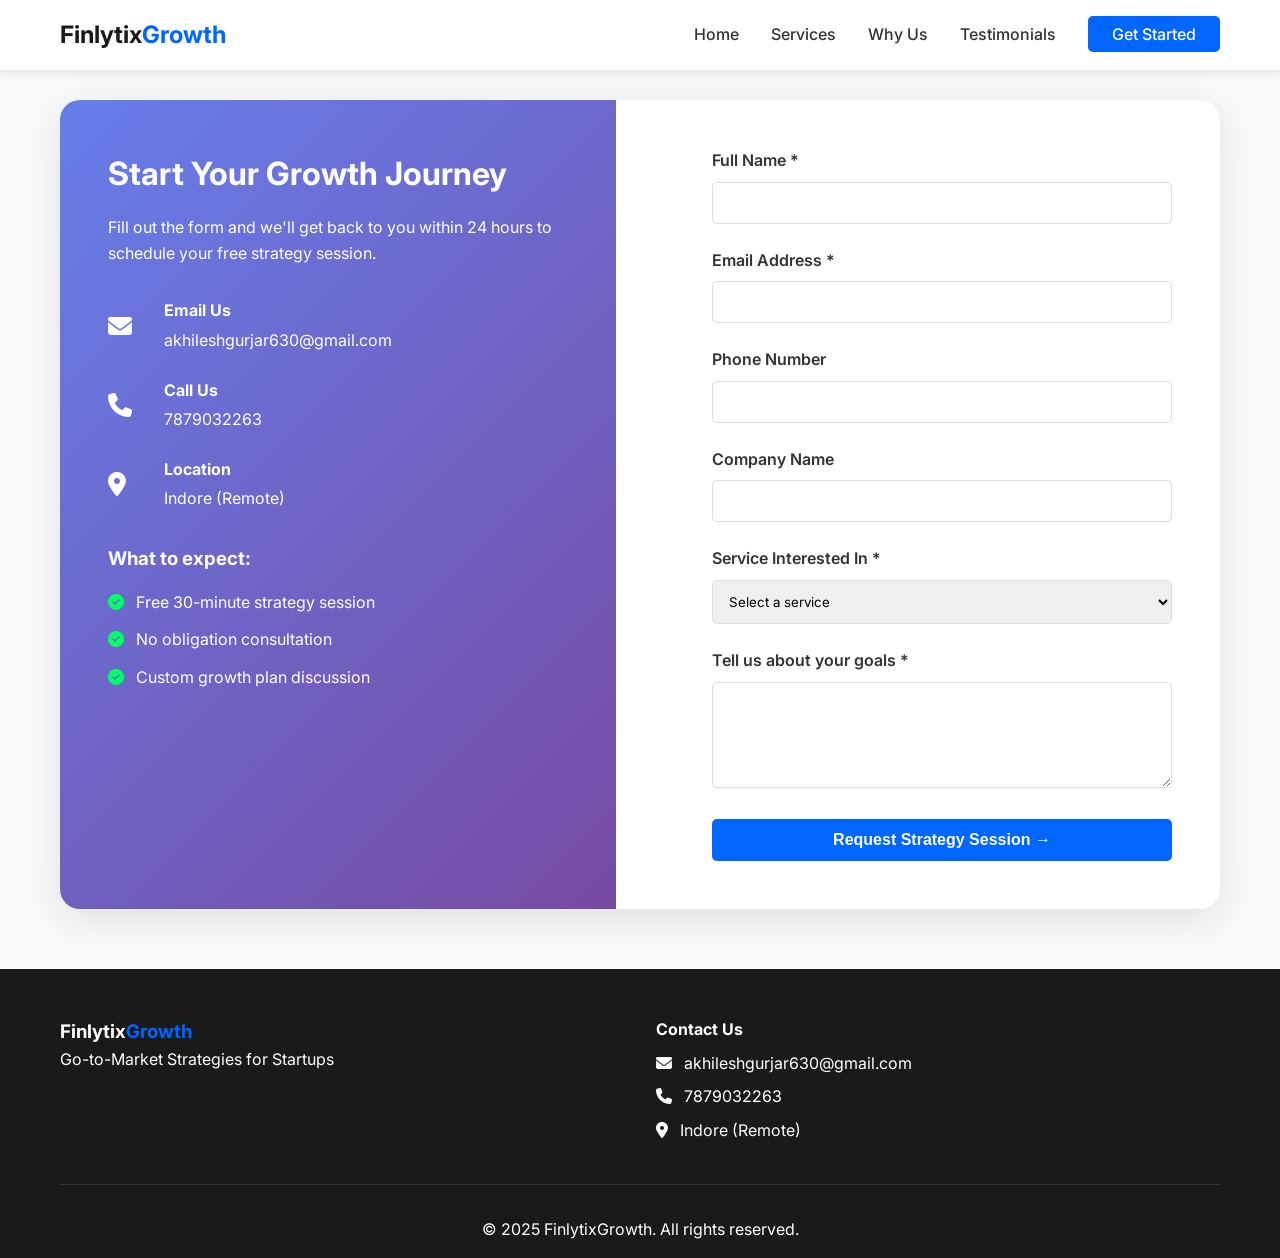
==== contact.html @ 9b78adea "Initial commit" ====
<!DOCTYPE html>
<html lang="en">
<head>
    <meta charset="UTF-8">
    <meta name="viewport" content="width=device-width, initial-scale=1.0">
    <title>Get Started - FinlytixGrowth</title>
    <link rel="stylesheet" href="styles.css">
    <link href="https://fonts.googleapis.com/css2?family=Inter:opsz,wght@14..32,300;14..32,400;14..32,500;14..32,600;14..32,700&display=swap" rel="stylesheet">
    <link rel="stylesheet" href="https://cdnjs.cloudflare.com/ajax/libs/font-awesome/6.4.0/css/all.min.css">
</head>
<body>
    <nav class="navbar">
        <div class="container">
            <div class="nav-logo">
                <h2>Finlytix<span>Growth</span></h2>
            </div>
            <ul class="nav-links">
                <li><a href="index.html#home">Home</a></li>
                <li><a href="index.html#services">Services</a></li>
                <li><a href="index.html#why-us">Why Us</a></li>
                <li><a href="index.html#testimonials">Testimonials</a></li>
                <li><a href="contact.html" class="nav-cta">Get Started</a></li>
            </ul>
            <div class="hamburger">
                <i class="fas fa-bars"></i>
            </div>
        </div>
    </nav>

    <section class="contact-page">
        <div class="container">
            <div class="contact-wrapper">
                <div class="contact-info">
                    <h1>Start Your Growth Journey</h1>
                    <p>Fill out the form and we'll get back to you within 24 hours to schedule your free strategy session.</p>
                    
                    <div class="info-details">
                        <div class="info-item">
                            <i class="fas fa-envelope"></i>
                            <div>
                                <h4>Email Us</h4>
                                <p>akhileshgurjar630@gmail.com</p>
                            </div>
                        </div>
                        <div class="info-item">
                            <i class="fas fa-phone"></i>
                            <div>
                                <h4>Call Us</h4>
                                <p>7879032263</p>
                            </div>
                        </div>
                        <div class="info-item">
                            <i class="fas fa-map-marker-alt"></i>
                            <div>
                                <h4>Location</h4>
                                <p>Indore (Remote)</p>
                            </div>
                        </div>
                    </div>

                    <div class="contact-benefits">
                        <h3>What to expect:</h3>
                        <ul>
                            <li><i class="fas fa-check-circle"></i> Free 30-minute strategy session</li>
                            <li><i class="fas fa-check-circle"></i> No obligation consultation</li>
                            <li><i class="fas fa-check-circle"></i> Custom growth plan discussion</li>
                        </ul>
                    </div>
                </div>

                <div class="contact-form-container">
                    <form id="contactForm" class="contact-form">
                        <div class="form-group">
                            <label for="name">Full Name *</label>
                            <input type="text" id="name" name="name" required>
                        </div>
                        <div class="form-group">
                            <label for="email">Email Address *</label>
                            <input type="email" id="email" name="email" required>
                        </div>
                        <div class="form-group">
                            <label for="phone">Phone Number</label>
                            <input type="tel" id="phone" name="phone">
                        </div>
                        <div class="form-group">
                            <label for="company">Company Name</label>
                            <input type="text" id="company" name="company">
                        </div>
                        <div class="form-group">
                            <label for="service">Service Interested In *</label>
                            <select id="service" name="service" required>
                                <option value="">Select a service</option>
                                <option value="Business Development">Business Development</option>
                                <option value="Email Marketing Campaigns">Email Marketing Campaigns</option>
                                <option value="LinkedIn Personal Branding">LinkedIn Personal Branding</option>
                                <option value="Full Suite">Full Suite (All Services)</option>
                            </select>
                        </div>
                        <div class="form-group">
                            <label for="message">Tell us about your goals *</label>
                            <textarea id="message" name="message" rows="5" required></textarea>
                        </div>
                        <div id="formStatus" class="form-status"></div>
                        <button type="submit" class="btn btn-primary btn-full">Request Strategy Session →</button>
                    </form>
                </div>
            </div>
        </div>
    </section>

    <footer>
        <div class="container">
            <div class="footer-content">
                <div class="footer-logo">
                    <h3>Finlytix<span>Growth</span></h3>
                    <p>Go-to-Market Strategies for Startups</p>
                </div>
                <div class="footer-contact">
                    <h4>Contact Us</h4>
                    <p><i class="fas fa-envelope"></i> akhileshgurjar630@gmail.com</p>
                    <p><i class="fas fa-phone"></i> 7879032263</p>
                    <p><i class="fas fa-map-marker-alt"></i> Indore (Remote)</p>
                </div>
            </div>
            <div class="footer-bottom">
                <p>&copy; 2025 FinlytixGrowth. All rights reserved.</p>
            </div>
        </div>
    </footer>

    <script src="contact-form.js"></script>
    <script src="script.js"></script>
</body>
</html>
---- styles.css ----
* {
    margin: 0;
    padding: 0;
    box-sizing: border-box;
}

body {
    font-family: 'Inter', sans-serif;
    line-height: 1.6;
    color: #1a1a1a;
    overflow-x: hidden;
}

.container {
    max-width: 1200px;
    margin: 0 auto;
    padding: 0 20px;
}

/* Navigation */
.navbar {
    background: white;
    box-shadow: 0 2px 10px rgba(0,0,0,0.1);
    position: fixed;
    width: 100%;
    top: 0;
    z-index: 1000;
}

.navbar .container {
    display: flex;
    justify-content: space-between;
    align-items: center;
    padding: 1rem 20px;
}

.nav-logo h2 {
    font-size: 1.5rem;
    font-weight: 700;
}

.nav-logo span {
    color: #0066ff;
}

.nav-links {
    display: flex;
    list-style: none;
    gap: 2rem;
    align-items: center;
}

.nav-links a {
    text-decoration: none;
    color: #333;
    font-weight: 500;
    transition: color 0.3s;
}

.nav-links a:hover {
    color: #0066ff;
}

.nav-cta {
    background: #0066ff;
    color: white !important;
    padding: 0.5rem 1.5rem;
    border-radius: 5px;
}

.nav-cta:hover {
    background: #0052cc;
}

.hamburger {
    display: none;
    font-size: 1.5rem;
    cursor: pointer;
}

/* Hero Section */
.hero {
    padding: 120px 0 80px;
    background: linear-gradient(135deg, #667eea 0%, #764ba2 100%);
    color: white;
    text-align: center;
}

.hero-content h1 {
    font-size: 3rem;
    margin-bottom: 1rem;
}

.hero-content p {
    font-size: 1.2rem;
    max-width: 800px;
    margin: 0 auto 2rem;
}

.hero-buttons {
    display: flex;
    gap: 1rem;
    justify-content: center;
    margin-bottom: 2rem;
}

.btn {
    padding: 0.75rem 2rem;
    border-radius: 5px;
    text-decoration: none;
    font-weight: 600;
    transition: all 0.3s;
    display: inline-block;
}

.btn-primary {
    background: white;
    color: #0066ff;
}

.btn-primary:hover {
    transform: translateY(-2px);
    box-shadow: 0 10px 20px rgba(0,0,0,0.2);
}

.btn-secondary {
    background: transparent;
    color: white;
    border: 2px solid white;
}

.btn-secondary:hover {
    background: white;
    color: #0066ff;
}

.contact-info-header {
    display: flex;
    justify-content: center;
    gap: 2rem;
    flex-wrap: wrap;
    font-size: 0.9rem;
}

.contact-info-header i {
    margin-right: 0.5rem;
}

/* Services Section */
.services {
    padding: 80px 0;
    background: #f8f9fa;
}

.section-header {
    text-align: center;
    margin-bottom: 3rem;
}

.section-header h2 {
    font-size: 2.5rem;
    margin-bottom: 1rem;
}

.section-header p {
    font-size: 1.1rem;
    color: #666;
}

.services-grid {
    display: grid;
    grid-template-columns: repeat(auto-fit, minmax(300px, 1fr));
    gap: 2rem;
}

.service-card {
    background: white;
    padding: 2rem;
    border-radius: 10px;
    box-shadow: 0 5px 20px rgba(0,0,0,0.1);
    transition: transform 0.3s;
}

.service-card:hover {
    transform: translateY(-5px);
}

.service-card i {
    font-size: 2.5rem;
    color: #0066ff;
    margin-bottom: 1rem;
}

.service-card h3 {
    font-size: 1.5rem;
    margin-bottom: 1rem;
}

.service-card ul {
    list-style: none;
    margin-top: 1rem;
}

.service-card ul li {
    margin: 0.5rem 0;
}

.service-card ul li i {
    font-size: 0.9rem;
    margin-right: 0.5rem;
    color: #00cc66;
}

/* Stats Section */
.stats {
    padding: 60px 0;
    background: white;
}

.stats-grid {
    display: grid;
    grid-template-columns: repeat(auto-fit, minmax(200px, 1fr));
    gap: 2rem;
    text-align: center;
}

.stat-item h3 {
    font-size: 2.5rem;
    color: #0066ff;
    margin-bottom: 0.5rem;
}

.stat-item p {
    font-size: 1.1rem;
    font-weight: 600;
}

.stat-item small {
    color: #666;
}

/* Why Us Section */
.why-us {
    padding: 80px 0;
    background: #f8f9fa;
}

.features-grid {
    display: grid;
    grid-template-columns: repeat(auto-fit, minmax(250px, 1fr));
    gap: 2rem;
}

.feature {
    text-align: center;
    padding: 2rem;
    background: white;
    border-radius: 10px;
    transition: transform 0.3s;
}

.feature:hover {
    transform: translateY(-5px);
}

.feature i {
    font-size: 2.5rem;
    color: #0066ff;
    margin-bottom: 1rem;
}

.feature h3 {
    margin-bottom: 1rem;
}

/* Testimonials */
.testimonials {
    padding: 80px 0;
    background: white;
}

.testimonials-grid {
    display: grid;
    grid-template-columns: repeat(auto-fit, minmax(300px, 1fr));
    gap: 2rem;
}

.testimonial-card {
    background: #f8f9fa;
    padding: 2rem;
    border-radius: 10px;
    position: relative;
}

.testimonial-card i {
    font-size: 2rem;
    color: #0066ff;
    opacity: 0.5;
    margin-bottom: 1rem;
}

.testimonial-card p {
    margin-bottom: 1rem;
    font-style: italic;
}

.testimonial-card h4 {
    margin-top: 1rem;
    color: #333;
}

/* CTA Section */
.cta {
    padding: 80px 0;
    background: linear-gradient(135deg, #667eea 0%, #764ba2 100%);
    color: white;
    text-align: center;
}

.cta h2 {
    font-size: 2rem;
    margin-bottom: 1rem;
}

.cta p {
    max-width: 600px;
    margin: 0 auto 2rem;
}

.cta-note {
    margin-top: 1rem;
    font-size: 0.9rem;
}

.trust-badges {
    display: flex;
    justify-content: center;
    gap: 2rem;
    margin-top: 2rem;
    flex-wrap: wrap;
}

.trust-badges span {
    font-size: 0.9rem;
}

/* Contact Page Specific */
.contact-page {
    padding: 100px 0 60px;
    background: #f8f9fa;
    min-height: 100vh;
}

.contact-wrapper {
    display: grid;
    grid-template-columns: 1fr 1fr;
    gap: 3rem;
    background: white;
    border-radius: 20px;
    overflow: hidden;
    box-shadow: 0 10px 40px rgba(0,0,0,0.1);
}

.contact-info {
    padding: 3rem;
    background: linear-gradient(135deg, #667eea 0%, #764ba2 100%);
    color: white;
}

.contact-info h1 {
    font-size: 2rem;
    margin-bottom: 1rem;
}

.info-details {
    margin: 2rem 0;
}

.info-item {
    display: flex;
    align-items: center;
    gap: 1rem;
    margin-bottom: 1.5rem;
}

.info-item i {
    font-size: 1.5rem;
    width: 40px;
}

.info-item h4 {
    margin-bottom: 0.25rem;
}

.contact-benefits {
    margin-top: 2rem;
}

.contact-benefits ul {
    list-style: none;
    margin-top: 1rem;
}

.contact-benefits ul li {
    margin: 0.75rem 0;
}

.contact-benefits ul li i {
    margin-right: 0.5rem;
    color: #00ff66;
}

.contact-form-container {
    padding: 3rem;
}

.form-group {
    margin-bottom: 1.5rem;
}

.form-group label {
    display: block;
    margin-bottom: 0.5rem;
    font-weight: 600;
    color: #333;
}

.form-group input,
.form-group select,
.form-group textarea {
    width: 100%;
    padding: 0.75rem;
    border: 1px solid #ddd;
    border-radius: 5px;
    font-family: inherit;
    transition: border-color 0.3s;
}

.form-group input:focus,
.form-group select:focus,
.form-group textarea:focus {
    outline: none;
    border-color: #0066ff;
}

.btn-full {
    width: 100%;
    text-align: center;
    background: #0066ff;
    color: white;
    border: none;
    cursor: pointer;
    font-size: 1rem;
}

.btn-full:hover {
    background: #0052cc;
}

.form-status {
    margin-bottom: 1rem;
    padding: 0.75rem;
    border-radius: 5px;
    display: none;
}

.form-status.success {
    display: block;
    background: #d4edda;
    color: #155724;
    border: 1px solid #c3e6cb;
}

.form-status.error {
    display: block;
    background: #f8d7da;
    color: #721c24;
    border: 1px solid #f5c6cb;
}

/* Footer */
footer {
    background: #1a1a1a;
    color: white;
    padding: 3rem 0 1rem;
}

.footer-content {
    display: grid;
    grid-template-columns: repeat(auto-fit, minmax(250px, 1fr));
    gap: 2rem;
    margin-bottom: 2rem;
}

.footer-logo span {
    color: #0066ff;
}

.footer-contact p {
    margin: 0.5rem 0;
}

.footer-contact i {
    margin-right: 0.5rem;
}

.footer-bottom {
    text-align: center;
    padding-top: 2rem;
    border-top: 1px solid #333;
}

/* Responsive Design */
@media (max-width: 768px) {
    .nav-links {
        display: none;
    }
    
    .hamburger {
        display: block;
    }
    
    .hero-content h1 {
        font-size: 2rem;
    }
    
    .contact-wrapper {
        grid-template-columns: 1fr;
    }
    
    .contact-info,
    .contact-form-container {
        padding: 2rem;
    }
    
    .stats-grid,
    .services-grid,
    .features-grid,
    .testimonials-grid {
        grid-template-columns: 1fr;
    }
    
    .hero-buttons {
        flex-direction: column;
        align-items: center;
    }
    
    .contact-info-header {
        flex-direction: column;
        gap: 0.5rem;
        align-items: center;
    }
}

/* Mobile Navigation */
.nav-links.active {
    display: flex;
    flex-direction: column;
    position: absolute;
    top: 70px;
    left: 0;
    right: 0;
    background: white;
    padding: 2rem;
    box-shadow: 0 10px 20px rgba(0,0,0,0.1);
}
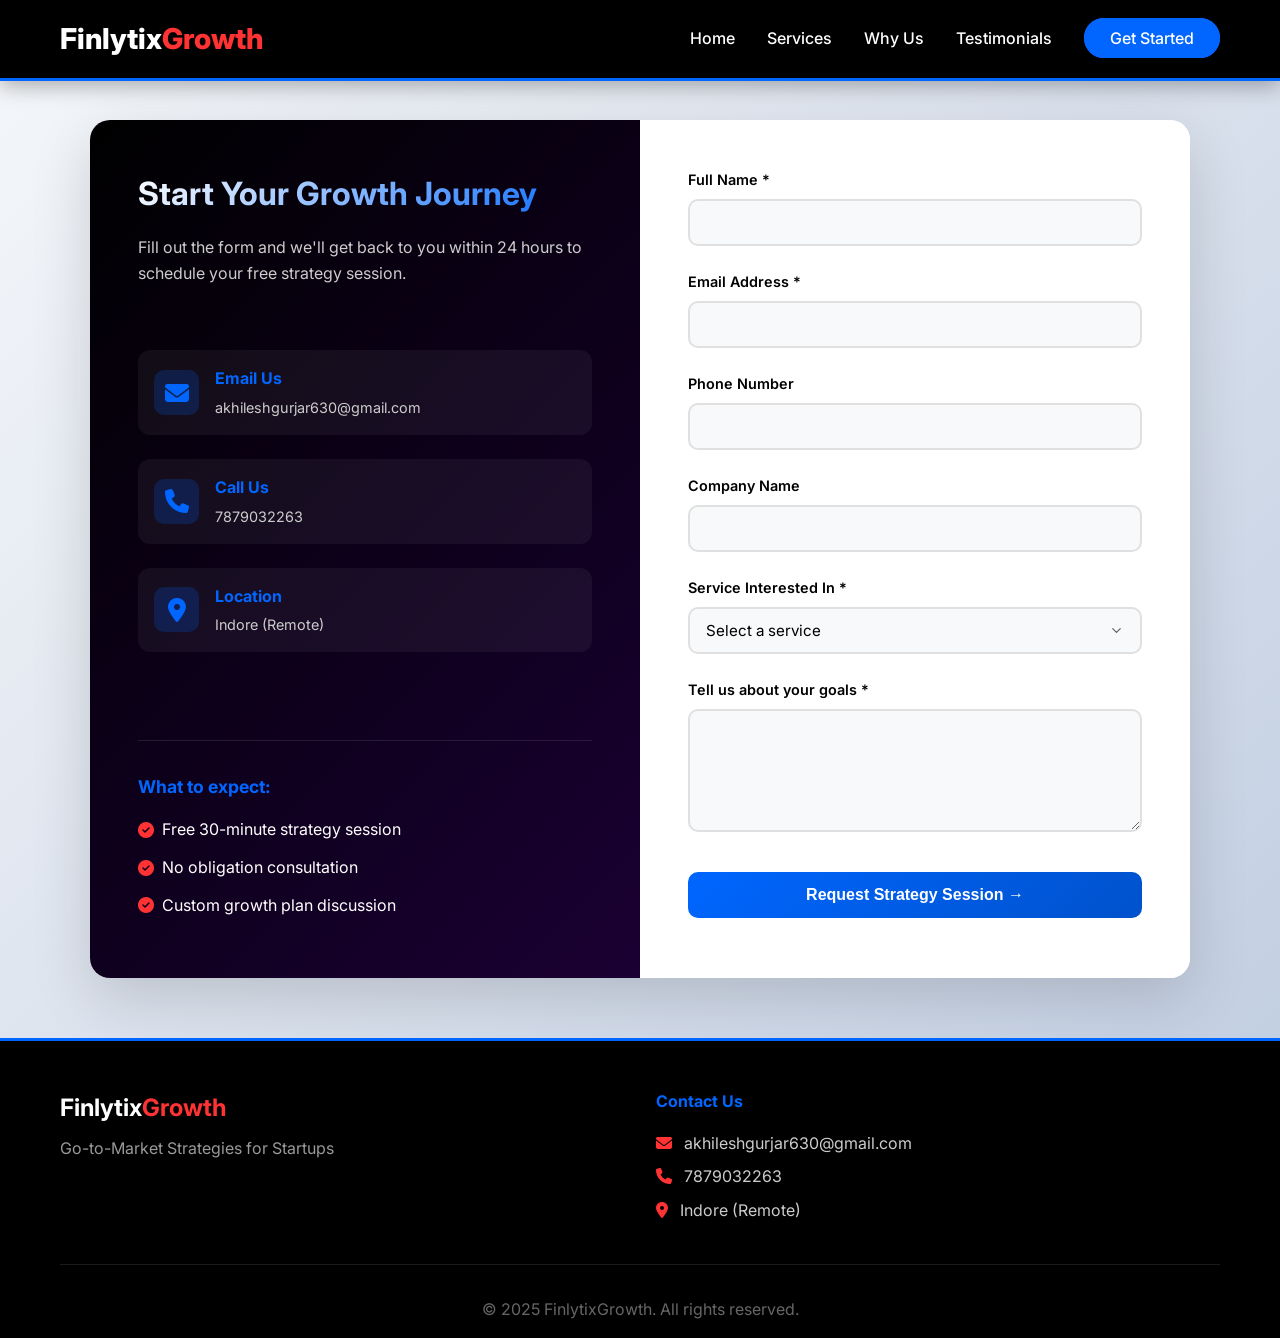
==== commit 0d1f6cbf: "update design" ====
--- a/contact.html
+++ b/contact.html
@@ -127,7 +127,6 @@
             </div>
         </div>
     </footer>
-
     <script src="contact-form.js"></script>
     <script src="script.js"></script>
 </body>
--- a/styles.css
+++ b/styles.css
@@ -7,6 +7,7 @@
 body {
     font-family: 'Inter', sans-serif;
     line-height: 1.6;
+    background: #ffffff;
     color: #1a1a1a;
     overflow-x: hidden;
 }
@@ -17,14 +18,16 @@
     padding: 0 20px;
 }
 
-/* Navigation */
+/* ===== NAVIGATION ===== */
+/* ===== NAVIGATION - PERMANENT BLACK BACKGROUND ===== */
 .navbar {
-    background: white;
-    box-shadow: 0 2px 10px rgba(0,0,0,0.1);
+    background: #000000;
     position: fixed;
     width: 100%;
     top: 0;
     z-index: 1000;
+    border-bottom: 3px solid #0066ff;
+    box-shadow: 0 5px 20px rgba(0,0,0,0.3);
 }
 
 .navbar .container {
@@ -35,12 +38,13 @@
 }
 
 .nav-logo h2 {
-    font-size: 1.5rem;
-    font-weight: 700;
+    font-size: 1.8rem;
+    font-weight: 800;
+    color: #ffffff; /* WHITE logo text */
 }
 
 .nav-logo span {
-    color: #0066ff;
+    color: #ff3333; /* Red accent for "Reach" */
 }
 
 .nav-links {
@@ -52,49 +56,211 @@
 
 .nav-links a {
     text-decoration: none;
-    color: #333;
+    color: #ffffff; /* WHITE navigation links */
     font-weight: 500;
-    transition: color 0.3s;
+    transition: all 0.3s;
+    position: relative;
+}
+
+.nav-links a::after {
+    content: '';
+    position: absolute;
+    bottom: -5px;
+    left: 0;
+    width: 0;
+    height: 2px;
+    background: #ff3333; /* Red underline on hover */
+    transition: width 0.3s;
+}
+
+.nav-links a:hover::after {
+    width: 100%;
 }
 
 .nav-links a:hover {
-    color: #0066ff;
+    color: #0066ff; /* Blue on hover */
 }
 
 .nav-cta {
     background: #0066ff;
-    color: white !important;
     padding: 0.5rem 1.5rem;
-    border-radius: 5px;
+    border-radius: 50px;
+    border: 2px solid #0066ff;
+    color: #ffffff !important;
 }
 
 .nav-cta:hover {
-    background: #0052cc;
+    background: transparent;
+    color: #0066ff !important;
+}
+
+.nav-cta:hover::after {
+    display: none;
 }
 
 .hamburger {
     display: none;
     font-size: 1.5rem;
     cursor: pointer;
-}
-
-/* Hero Section */
+    color: #ffffff; /* WHITE hamburger icon */
+}
+
+/* Mobile Navigation */
+@media (max-width: 768px) {
+    .nav-links {
+        display: none;
+    }
+    
+    .hamburger {
+        display: block;
+    }
+    
+    .nav-links.active {
+        display: flex;
+        flex-direction: column;
+        position: absolute;
+        top: 70px;
+        left: 0;
+        right: 0;
+        background: #000000; /* BLACK background on mobile menu */
+        padding: 2rem;
+        gap: 1rem;
+        box-shadow: 0 10px 20px rgba(0,0,0,0.3);
+    }
+    
+    .nav-links.active a {
+        color: #ffffff; /* WHITE text in mobile menu */
+    }
+}
+/* .navbar {
+    background: #000000;
+    position: fixed;
+    width: 100%;
+    top: 0;
+    z-index: 1000;
+    border-bottom: 3px solid #0066ff;
+    box-shadow: 0 5px 20px rgba(0,0,0,0.1);
+}
+
+.navbar .container {
+    display: flex;
+    justify-content: space-between;
+    align-items: center;
+    padding: 1rem 20px;
+}
+
+.nav-logo h2 {
+    font-size: 1.8rem;
+    font-weight: 800;
+    color: #ffffff;
+}
+
+.nav-logo span {
+    color: #ff3333;
+}
+
+.nav-links {
+    display: flex;
+    list-style: none;
+    gap: 2rem;
+    align-items: center;
+}
+
+.nav-links a {
+    text-decoration: none;
+    color: #ffffff;
+    font-weight: 500;
+    transition: all 0.3s;
+    position: relative;
+}
+
+.nav-links a::after {
+    content: '';
+    position: absolute;
+    bottom: -5px;
+    left: 0;
+    width: 0;
+    height: 2px;
+    background: #ff3333;
+    transition: width 0.3s;
+}
+
+.nav-links a:hover::after {
+    width: 100%;
+}
+
+.nav-links a:hover {
+    color: #ff3333;
+}
+
+.nav-cta {
+    background: #0066ff;
+    padding: 0.5rem 1.5rem;
+    border-radius: 50px;
+    border: 2px solid #0066ff;
+}
+
+.nav-cta:hover {
+    background: transparent;
+    color: #0066ff !important;
+}
+
+.nav-cta:hover::after {
+    display: none;
+}
+
+.hamburger {
+    display: none;
+    font-size: 1.5rem;
+    cursor: pointer;
+    color: #ffffff;
+} */
+
+/* ===== HERO SECTION ===== */
 .hero {
-    padding: 120px 0 80px;
-    background: linear-gradient(135deg, #667eea 0%, #764ba2 100%);
-    color: white;
+    padding: 150px 0 100px;
+    background: linear-gradient(135deg, #000000 0%, #1a0033 50%, #000000 100%);
+    color: #ffffff;
     text-align: center;
+    position: relative;
+    overflow: hidden;
+}
+
+.hero::before {
+    content: '';
+    position: absolute;
+    top: -50%;
+    right: -50%;
+    width: 200%;
+    height: 200%;
+    background: radial-gradient(circle, rgba(0,102,255,0.1) 0%, transparent 70%);
+    animation: rotate 20s linear infinite;
+}
+
+@keyframes rotate {
+    from { transform: rotate(0deg); }
+    to { transform: rotate(360deg); }
+}
+
+.hero-content {
+    position: relative;
+    z-index: 1;
 }
 
 .hero-content h1 {
-    font-size: 3rem;
-    margin-bottom: 1rem;
+    font-size: 3.5rem;
+    margin-bottom: 1rem;
+    background: linear-gradient(135deg, #ffffff 0%, #0066ff 50%, #ff3333 100%);
+    -webkit-background-clip: text;
+    background-clip: text;
+    color: transparent;
 }
 
 .hero-content p {
     font-size: 1.2rem;
     max-width: 800px;
     margin: 0 auto 2rem;
+    color: #cccccc;
 }
 
 .hero-buttons {
@@ -106,32 +272,37 @@
 
 .btn {
     padding: 0.75rem 2rem;
-    border-radius: 5px;
+    border-radius: 50px;
     text-decoration: none;
     font-weight: 600;
     transition: all 0.3s;
     display: inline-block;
+    cursor: pointer;
 }
 
 .btn-primary {
-    background: white;
+    background: #0066ff;
+    color: #ffffff;
+    border: 2px solid #0066ff;
+}
+
+.btn-primary:hover {
+    background: transparent;
     color: #0066ff;
-}
-
-.btn-primary:hover {
-    transform: translateY(-2px);
-    box-shadow: 0 10px 20px rgba(0,0,0,0.2);
+    transform: translateY(-3px);
+    box-shadow: 0 10px 30px rgba(0,102,255,0.3);
 }
 
 .btn-secondary {
     background: transparent;
-    color: white;
-    border: 2px solid white;
+    color: #ffffff;
+    border: 2px solid #ff3333;
 }
 
 .btn-secondary:hover {
-    background: white;
-    color: #0066ff;
+    background: #ff3333;
+    color: #ffffff;
+    transform: translateY(-3px);
 }
 
 .contact-info-header {
@@ -140,13 +311,15 @@
     gap: 2rem;
     flex-wrap: wrap;
     font-size: 0.9rem;
+    color: #cccccc;
 }
 
 .contact-info-header i {
     margin-right: 0.5rem;
-}
-
-/* Services Section */
+    color: #0066ff;
+}
+
+/* ===== SERVICES SECTION ===== */
 .services {
     padding: 80px 0;
     background: #f8f9fa;
@@ -160,11 +333,25 @@
 .section-header h2 {
     font-size: 2.5rem;
     margin-bottom: 1rem;
+    color: #000000;
+    position: relative;
+    display: inline-block;
+}
+
+.section-header h2::after {
+    content: '';
+    position: absolute;
+    bottom: -10px;
+    left: 50%;
+    transform: translateX(-50%);
+    width: 60px;
+    height: 3px;
+    background: #ff3333;
 }
 
 .section-header p {
     font-size: 1.1rem;
-    color: #666;
+    color: #666666;
 }
 
 .services-grid {
@@ -174,25 +361,55 @@
 }
 
 .service-card {
-    background: white;
+    background: #ffffff;
     padding: 2rem;
-    border-radius: 10px;
-    box-shadow: 0 5px 20px rgba(0,0,0,0.1);
+    border-radius: 15px;
+    box-shadow: 0 5px 20px rgba(0,0,0,0.08);
+    transition: all 0.3s;
+    border: 1px solid #e0e0e0;
+    position: relative;
+    overflow: hidden;
+}
+
+.service-card::before {
+    content: '';
+    position: absolute;
+    top: 0;
+    left: 0;
+    width: 100%;
+    height: 3px;
+    background: linear-gradient(90deg, #0066ff, #ff3333);
+    transform: scaleX(0);
     transition: transform 0.3s;
 }
 
+.service-card:hover::before {
+    transform: scaleX(1);
+}
+
 .service-card:hover {
-    transform: translateY(-5px);
+    transform: translateY(-10px);
+    box-shadow: 0 15px 40px rgba(0,102,255,0.15);
+    border-color: #0066ff;
 }
 
 .service-card i {
     font-size: 2.5rem;
-    color: #0066ff;
+    background: linear-gradient(135deg, #0066ff, #ff3333);
+    -webkit-background-clip: text;
+    background-clip: text;
+    color: transparent;
     margin-bottom: 1rem;
 }
 
 .service-card h3 {
     font-size: 1.5rem;
+    margin-bottom: 1rem;
+    color: #000000;
+}
+
+.service-card p {
+    color: #666666;
     margin-bottom: 1rem;
 }
 
@@ -203,18 +420,21 @@
 
 .service-card ul li {
     margin: 0.5rem 0;
+    color: #333333;
 }
 
 .service-card ul li i {
     font-size: 0.9rem;
     margin-right: 0.5rem;
-    color: #00cc66;
-}
-
-/* Stats Section */
+    background: none;
+    color: #0066ff;
+}
+
+/* ===== STATS SECTION ===== */
 .stats {
     padding: 60px 0;
-    background: white;
+    background: linear-gradient(135deg, #000000 0%, #1a0033 100%);
+    color: #ffffff;
 }
 
 .stats-grid {
@@ -226,23 +446,27 @@
 
 .stat-item h3 {
     font-size: 2.5rem;
-    color: #0066ff;
+    background: linear-gradient(135deg, #0066ff, #ff3333);
+    -webkit-background-clip: text;
+    background-clip: text;
+    color: transparent;
     margin-bottom: 0.5rem;
 }
 
 .stat-item p {
     font-size: 1.1rem;
     font-weight: 600;
+    color: #ffffff;
 }
 
 .stat-item small {
-    color: #666;
-}
-
-/* Why Us Section */
+    color: #999999;
+}
+
+/* ===== WHY US SECTION ===== */
 .why-us {
     padding: 80px 0;
-    background: #f8f9fa;
+    background: #ffffff;
 }
 
 .features-grid {
@@ -254,13 +478,17 @@
 .feature {
     text-align: center;
     padding: 2rem;
-    background: white;
-    border-radius: 10px;
-    transition: transform 0.3s;
+    background: #f8f9fa;
+    border-radius: 15px;
+    transition: all 0.3s;
+    border: 1px solid #e0e0e0;
+    position: relative;
 }
 
 .feature:hover {
     transform: translateY(-5px);
+    border-color: #ff3333;
+    box-shadow: 0 10px 30px rgba(255,51,51,0.1);
 }
 
 .feature i {
@@ -269,14 +497,31 @@
     margin-bottom: 1rem;
 }
 
+.feature:hover i {
+    color: #ff3333;
+}
+
 .feature h3 {
     margin-bottom: 1rem;
-}
-
-/* Testimonials */
+    color: #000000;
+}
+
+.feature p {
+    color: #666666;
+}
+
+/* ===== TESTIMONIALS ===== */
 .testimonials {
     padding: 80px 0;
-    background: white;
+    background: #000000;
+}
+
+.testimonials .section-header h2 {
+    color: #ffffff;
+}
+
+.testimonials .section-header p {
+    color: #999999;
 }
 
 .testimonials-grid {
@@ -286,10 +531,16 @@
 }
 
 .testimonial-card {
-    background: #f8f9fa;
+    background: #1a1a1a;
     padding: 2rem;
-    border-radius: 10px;
-    position: relative;
+    border-radius: 15px;
+    border-left: 4px solid #0066ff;
+    transition: all 0.3s;
+}
+
+.testimonial-card:hover {
+    border-left-color: #ff3333;
+    transform: translateX(10px);
 }
 
 .testimonial-card i {
@@ -302,78 +553,322 @@
 .testimonial-card p {
     margin-bottom: 1rem;
     font-style: italic;
+    color: #cccccc;
 }
 
 .testimonial-card h4 {
     margin-top: 1rem;
-    color: #333;
-}
-
-/* CTA Section */
+    color: #ffffff;
+}
+
+.testimonial-card p:last-of-type {
+    color: #0066ff;
+    font-style: normal;
+    font-size: 0.9rem;
+}
+
+/* ===== CTA SECTION ===== */
 .cta {
     padding: 80px 0;
-    background: linear-gradient(135deg, #667eea 0%, #764ba2 100%);
-    color: white;
+    background: linear-gradient(135deg, #0066ff 0%, #ff3333 100%);
+    color: #ffffff;
     text-align: center;
+    position: relative;
+    overflow: hidden;
+}
+
+.cta::before {
+    content: '';
+    position: absolute;
+    top: 0;
+    left: -100%;
+    width: 100%;
+    height: 100%;
+    background: linear-gradient(90deg, transparent, rgba(255,255,255,0.2), transparent);
+    animation: shine 3s infinite;
+}
+
+@keyframes shine {
+    100% { left: 100%; }
 }
 
 .cta h2 {
     font-size: 2rem;
     margin-bottom: 1rem;
+    position: relative;
+    z-index: 1;
 }
 
 .cta p {
     max-width: 600px;
     margin: 0 auto 2rem;
-}
-
-.cta-note {
-    margin-top: 1rem;
+    position: relative;
+    z-index: 1;
+}
+
+.cta .btn-primary {
+    background: #ffffff;
+    color: #0066ff;
+    border: 2px solid #ffffff;
+    position: relative;
+    z-index: 1;
+}
+
+.cta .btn-primary:hover {
+    background: transparent;
+    color: #ffffff;
+    transform: translateY(-3px);
+}
+
+.cta .cta-note {
+    margin: 25px 0 15px 0;
     font-size: 0.9rem;
+    opacity: 0.9;
+    display: inline-block;
+    padding: 8px 20px;
+    background: rgba(255, 255, 255, 0.15);
+    border-radius: 50px;
 }
 
 .trust-badges {
     display: flex;
     justify-content: center;
-    gap: 2rem;
-    margin-top: 2rem;
+    gap: 1.5rem;
+    margin-top: 30px;
     flex-wrap: wrap;
+    position: relative;
+    z-index: 1;
 }
 
 .trust-badges span {
     font-size: 0.9rem;
-}
-
-/* Contact Page Specific */
+    background: rgba(255, 255, 255, 0.1);
+    padding: 0.5rem 1.2rem;
+    border-radius: 50px;
+    transition: all 0.3s;
+}
+
+.trust-badges span:hover {
+    background: rgba(255, 255, 255, 0.2);
+    transform: translateY(-2px);
+}
+
+/* ===== FOOTER ===== */
+footer {
+    background: #000000;
+    color: #ffffff;
+    padding: 3rem 0 1rem;
+    border-top: 3px solid #0066ff;
+}
+
+.footer-content {
+    display: grid;
+    grid-template-columns: repeat(auto-fit, minmax(250px, 1fr));
+    gap: 2rem;
+    margin-bottom: 2rem;
+}
+
+.footer-logo h3 {
+    font-size: 1.5rem;
+    margin-bottom: 0.5rem;
+}
+
+.footer-logo span {
+    color: #ff3333;
+}
+
+.footer-logo p {
+    color: #999999;
+}
+
+.footer-contact h4 {
+    margin-bottom: 1rem;
+    color: #0066ff;
+}
+
+.footer-contact p {
+    margin: 0.5rem 0;
+    color: #cccccc;
+}
+
+.footer-contact i {
+    margin-right: 0.5rem;
+    color: #ff3333;
+}
+
+.footer-bottom {
+    text-align: center;
+    padding-top: 2rem;
+    border-top: 1px solid #1a1a1a;
+    color: #666666;
+}
+
+/* ===== RESPONSIVE DESIGN ===== */
+@media (max-width: 768px) {
+    .nav-links {
+        display: none;
+    }
+    
+    .hamburger {
+        display: block;
+    }
+    
+    .nav-links.active {
+        display: flex;
+        flex-direction: column;
+        position: absolute;
+        top: 70px;
+        left: 0;
+        right: 0;
+        background: #000000;
+        padding: 2rem;
+        gap: 1rem;
+    }
+    
+    .hero-content h1 {
+        font-size: 2rem;
+    }
+    
+    .hero-content p {
+        font-size: 1rem;
+    }
+    
+    .stats-grid,
+    .services-grid,
+    .features-grid,
+    .testimonials-grid {
+        grid-template-columns: 1fr;
+    }
+    
+    .hero-buttons {
+        flex-direction: column;
+        align-items: center;
+    }
+    
+    .contact-info-header {
+        flex-direction: column;
+        gap: 0.5rem;
+        align-items: center;
+    }
+    
+    .cta h2 {
+        font-size: 1.5rem;
+    }
+    
+    .trust-badges {
+        flex-direction: column;
+        gap: 0.5rem;
+        align-items: center;
+    }
+}
+
+/* ===== ANIMATIONS ===== */
+@keyframes fadeInUp {
+    from {
+        opacity: 0;
+        transform: translateY(30px);
+    }
+    to {
+        opacity: 1;
+        transform: translateY(0);
+    }
+}
+
+.service-card, .feature, .testimonial-card, .stat-item {
+    animation: fadeInUp 0.6s ease-out forwards;
+}
+
+/* ===== SCROLL BAR ===== */
+::-webkit-scrollbar {
+    width: 10px;
+}
+
+::-webkit-scrollbar-track {
+    background: #1a1a1a;
+}
+
+::-webkit-scrollbar-thumb {
+    background: linear-gradient(135deg, #0066ff, #ff3333);
+    border-radius: 5px;
+}
+
+::-webkit-scrollbar-thumb:hover {
+    background: #0066ff;
+}
+
+/* ===== BUTTON HOVER EFFECTS ===== */
+.btn {
+    position: relative;
+    overflow: hidden;
+}
+
+.btn::before {
+    content: '';
+    position: absolute;
+    top: 50%;
+    left: 50%;
+    width: 0;
+    height: 0;
+    border-radius: 50%;
+    background: rgba(255,255,255,0.2);
+    transform: translate(-50%, -50%);
+    transition: width 0.5s, height 0.5s;
+}
+
+.btn:active::before {
+    width: 300px;
+    height: 300px;
+}
+
+/* ===== CONTACT PAGE SPECIFIC STYLES ===== */
+/* Append this entire block to your existing styles.css file */
+
 .contact-page {
-    padding: 100px 0 60px;
-    background: #f8f9fa;
+    padding: 120px 0 60px;
+    background: linear-gradient(135deg, #f5f7fa 0%, #c3cfe2 100%);
     min-height: 100vh;
 }
 
 .contact-wrapper {
     display: grid;
     grid-template-columns: 1fr 1fr;
-    gap: 3rem;
-    background: white;
+    gap: 0;
+    background: #ffffff;
     border-radius: 20px;
     overflow: hidden;
-    box-shadow: 0 10px 40px rgba(0,0,0,0.1);
-}
-
+    box-shadow: 0 20px 60px rgba(0,0,0,0.15);
+    max-width: 1100px;
+    margin: 0 auto;
+}
+
+/* Left Side - Contact Info */
 .contact-info {
+    background: linear-gradient(135deg, #000000 0%, #1a0033 100%);
+    color: #ffffff;
     padding: 3rem;
-    background: linear-gradient(135deg, #667eea 0%, #764ba2 100%);
-    color: white;
+    display: flex;
+    flex-direction: column;
 }
 
 .contact-info h1 {
     font-size: 2rem;
     margin-bottom: 1rem;
-}
-
+    background: linear-gradient(135deg, #ffffff, #0066ff);
+    -webkit-background-clip: text;
+    background-clip: text;
+    color: transparent;
+}
+
+.contact-info > p {
+    color: #cccccc;
+    margin-bottom: 2rem;
+    line-height: 1.6;
+}
+
+/* Contact Details */
 .info-details {
     margin: 2rem 0;
+    flex: 1;
 }
 
 .info-item {
@@ -381,39 +876,85 @@
     align-items: center;
     gap: 1rem;
     margin-bottom: 1.5rem;
+    padding: 1rem;
+    background: rgba(255,255,255,0.05);
+    border-radius: 12px;
+    transition: all 0.3s;
+}
+
+.info-item:hover {
+    background: rgba(255,255,255,0.1);
+    transform: translateX(5px);
 }
 
 .info-item i {
     font-size: 1.5rem;
-    width: 40px;
+    width: 45px;
+    height: 45px;
+    display: flex;
+    align-items: center;
+    justify-content: center;
+    background: rgba(0,102,255,0.2);
+    border-radius: 10px;
+    color: #0066ff;
+}
+
+.info-item div {
+    flex: 1;
 }
 
 .info-item h4 {
     margin-bottom: 0.25rem;
-}
-
+    font-size: 1rem;
+    color: #0066ff;
+}
+
+.info-item p {
+    color: #cccccc;
+    font-size: 0.9rem;
+    word-break: break-all;
+}
+
+/* Contact Benefits */
 .contact-benefits {
     margin-top: 2rem;
+    padding-top: 2rem;
+    border-top: 1px solid rgba(255,255,255,0.1);
+}
+
+.contact-benefits h3 {
+    font-size: 1.1rem;
+    margin-bottom: 1rem;
+    color: #0066ff;
 }
 
 .contact-benefits ul {
     list-style: none;
-    margin-top: 1rem;
 }
 
 .contact-benefits ul li {
     margin: 0.75rem 0;
+    display: flex;
+    align-items: center;
+    gap: 0.5rem;
 }
 
 .contact-benefits ul li i {
-    margin-right: 0.5rem;
-    color: #00ff66;
-}
-
+    color: #ff3333;
+    font-size: 1rem;
+}
+
+/* Right Side - Form Container */
 .contact-form-container {
     padding: 3rem;
-}
-
+    background: #ffffff;
+}
+
+.contact-form {
+    width: 100%;
+}
+
+/* Form Groups */
 .form-group {
     margin-bottom: 1.5rem;
 }
@@ -422,18 +963,21 @@
     display: block;
     margin-bottom: 0.5rem;
     font-weight: 600;
-    color: #333;
+    color: #000000;
+    font-size: 0.9rem;
 }
 
 .form-group input,
 .form-group select,
 .form-group textarea {
     width: 100%;
-    padding: 0.75rem;
-    border: 1px solid #ddd;
-    border-radius: 5px;
-    font-family: inherit;
-    transition: border-color 0.3s;
+    padding: 12px 16px;
+    border: 2px solid #e0e0e0;
+    border-radius: 10px;
+    font-family: 'Inter', sans-serif;
+    font-size: 0.95rem;
+    transition: all 0.3s;
+    background: #f8f9fa;
 }
 
 .form-group input:focus,
@@ -441,27 +985,63 @@
 .form-group textarea:focus {
     outline: none;
     border-color: #0066ff;
-}
-
+    background: #ffffff;
+    box-shadow: 0 0 0 3px rgba(0,102,255,0.1);
+}
+
+.form-group input:hover,
+.form-group select:hover,
+.form-group textarea:hover {
+    border-color: #0066ff;
+}
+
+.form-group textarea {
+    resize: vertical;
+    min-height: 100px;
+}
+
+/* Select Dropdown Styling */
+.form-group select {
+    appearance: none;
+    background-image: url("data:image/svg+xml;charset=UTF-8,%3csvg xmlns='http://www.w3.org/2000/svg' viewBox='0 0 24 24' fill='none' stroke='%23666' stroke-width='2' stroke-linecap='round' stroke-linejoin='round'%3e%3cpolyline points='6 9 12 15 18 9'%3e%3c/polyline%3e%3c/svg%3e");
+    background-repeat: no-repeat;
+    background-position: right 1rem center;
+    background-size: 1em;
+    cursor: pointer;
+}
+
+/* Submit Button */
 .btn-full {
     width: 100%;
-    text-align: center;
-    background: #0066ff;
-    color: white;
+    padding: 14px 28px;
+    background: linear-gradient(135deg, #0066ff, #0052cc);
+    color: #ffffff;
     border: none;
+    border-radius: 10px;
+    font-size: 1rem;
+    font-weight: 600;
     cursor: pointer;
-    font-size: 1rem;
+    transition: all 0.3s;
+    margin-top: 0.5rem;
 }
 
 .btn-full:hover {
-    background: #0052cc;
-}
-
+    transform: translateY(-2px);
+    box-shadow: 0 10px 25px rgba(0,102,255,0.3);
+    background: linear-gradient(135deg, #0052cc, #004099);
+}
+
+.btn-full:active {
+    transform: translateY(0);
+}
+
+/* Form Status Messages */
 .form-status {
     margin-bottom: 1rem;
-    padding: 0.75rem;
-    border-radius: 5px;
+    padding: 12px;
+    border-radius: 10px;
     display: none;
+    font-size: 0.9rem;
 }
 
 .form-status.success {
@@ -478,89 +1058,114 @@
     border: 1px solid #f5c6cb;
 }
 
-/* Footer */
-footer {
-    background: #1a1a1a;
-    color: white;
-    padding: 3rem 0 1rem;
-}
-
-.footer-content {
-    display: grid;
-    grid-template-columns: repeat(auto-fit, minmax(250px, 1fr));
-    gap: 2rem;
-    margin-bottom: 2rem;
-}
-
-.footer-logo span {
+/* Setup Instructions Box */
+.setup-instructions {
+    margin-top: 2rem;
+    padding: 1rem;
+    background: #f8f9fa;
+    border-radius: 10px;
+    border-left: 4px solid #0066ff;
+    font-size: 0.85rem;
+}
+
+.setup-instructions strong {
     color: #0066ff;
 }
 
-.footer-contact p {
-    margin: 0.5rem 0;
-}
-
-.footer-contact i {
-    margin-right: 0.5rem;
-}
-
-.footer-bottom {
-    text-align: center;
-    padding-top: 2rem;
-    border-top: 1px solid #333;
-}
-
-/* Responsive Design */
-@media (max-width: 768px) {
-    .nav-links {
-        display: none;
-    }
-    
-    .hamburger {
-        display: block;
-    }
-    
-    .hero-content h1 {
-        font-size: 2rem;
-    }
-    
+/* Loading State for Button */
+.btn-full.loading {
+    position: relative;
+    color: transparent;
+}
+
+.btn-full.loading::after {
+    content: '';
+    position: absolute;
+    width: 20px;
+    height: 20px;
+    top: 50%;
+    left: 50%;
+    margin-left: -10px;
+    margin-top: -10px;
+    border: 2px solid #ffffff;
+    border-radius: 50%;
+    border-top-color: transparent;
+    animation: spin 0.6s linear infinite;
+}
+
+@keyframes spin {
+    to { transform: rotate(360deg); }
+}
+
+/* ===== RESPONSIVE CONTACT PAGE ===== */
+@media (max-width: 968px) {
     .contact-wrapper {
         grid-template-columns: 1fr;
-    }
-    
-    .contact-info,
+        margin: 0 20px;
+    }
+    
+    .contact-info {
+        padding: 2rem;
+    }
+    
     .contact-form-container {
         padding: 2rem;
     }
     
-    .stats-grid,
-    .services-grid,
-    .features-grid,
-    .testimonials-grid {
-        grid-template-columns: 1fr;
-    }
-    
-    .hero-buttons {
-        flex-direction: column;
-        align-items: center;
-    }
-    
-    .contact-info-header {
-        flex-direction: column;
-        gap: 0.5rem;
-        align-items: center;
-    }
-}
-
-/* Mobile Navigation */
-.nav-links.active {
-    display: flex;
-    flex-direction: column;
-    position: absolute;
-    top: 70px;
-    left: 0;
-    right: 0;
-    background: white;
-    padding: 2rem;
-    box-shadow: 0 10px 20px rgba(0,0,0,0.1);
+    .contact-info h1 {
+        font-size: 1.5rem;
+    }
+}
+
+@media (max-width: 480px) {
+    .contact-page {
+        padding: 100px 0 40px;
+    }
+    
+    .contact-info {
+        padding: 1.5rem;
+    }
+    
+    .contact-form-container {
+        padding: 1.5rem;
+    }
+    
+    .info-item {
+        padding: 0.75rem;
+    }
+    
+    .info-item i {
+        width: 38px;
+        height: 38px;
+        font-size: 1.2rem;
+    }
+    
+    .info-item p {
+        font-size: 0.8rem;
+        word-break: break-all;
+    }
+    
+    .form-group input,
+    .form-group select,
+    .form-group textarea {
+        padding: 10px 14px;
+        font-size: 0.9rem;
+    }
+    
+    .btn-full {
+        padding: 12px 24px;
+    }
+    
+    .contact-benefits ul li {
+        font-size: 0.85rem;
+    }
+}
+
+/* Fix for iOS input zoom */
+@media (max-width: 768px) {
+    .form-group input,
+    .form-group select,
+    .form-group textarea {
+        font-size: 16px;
+    }
 }
